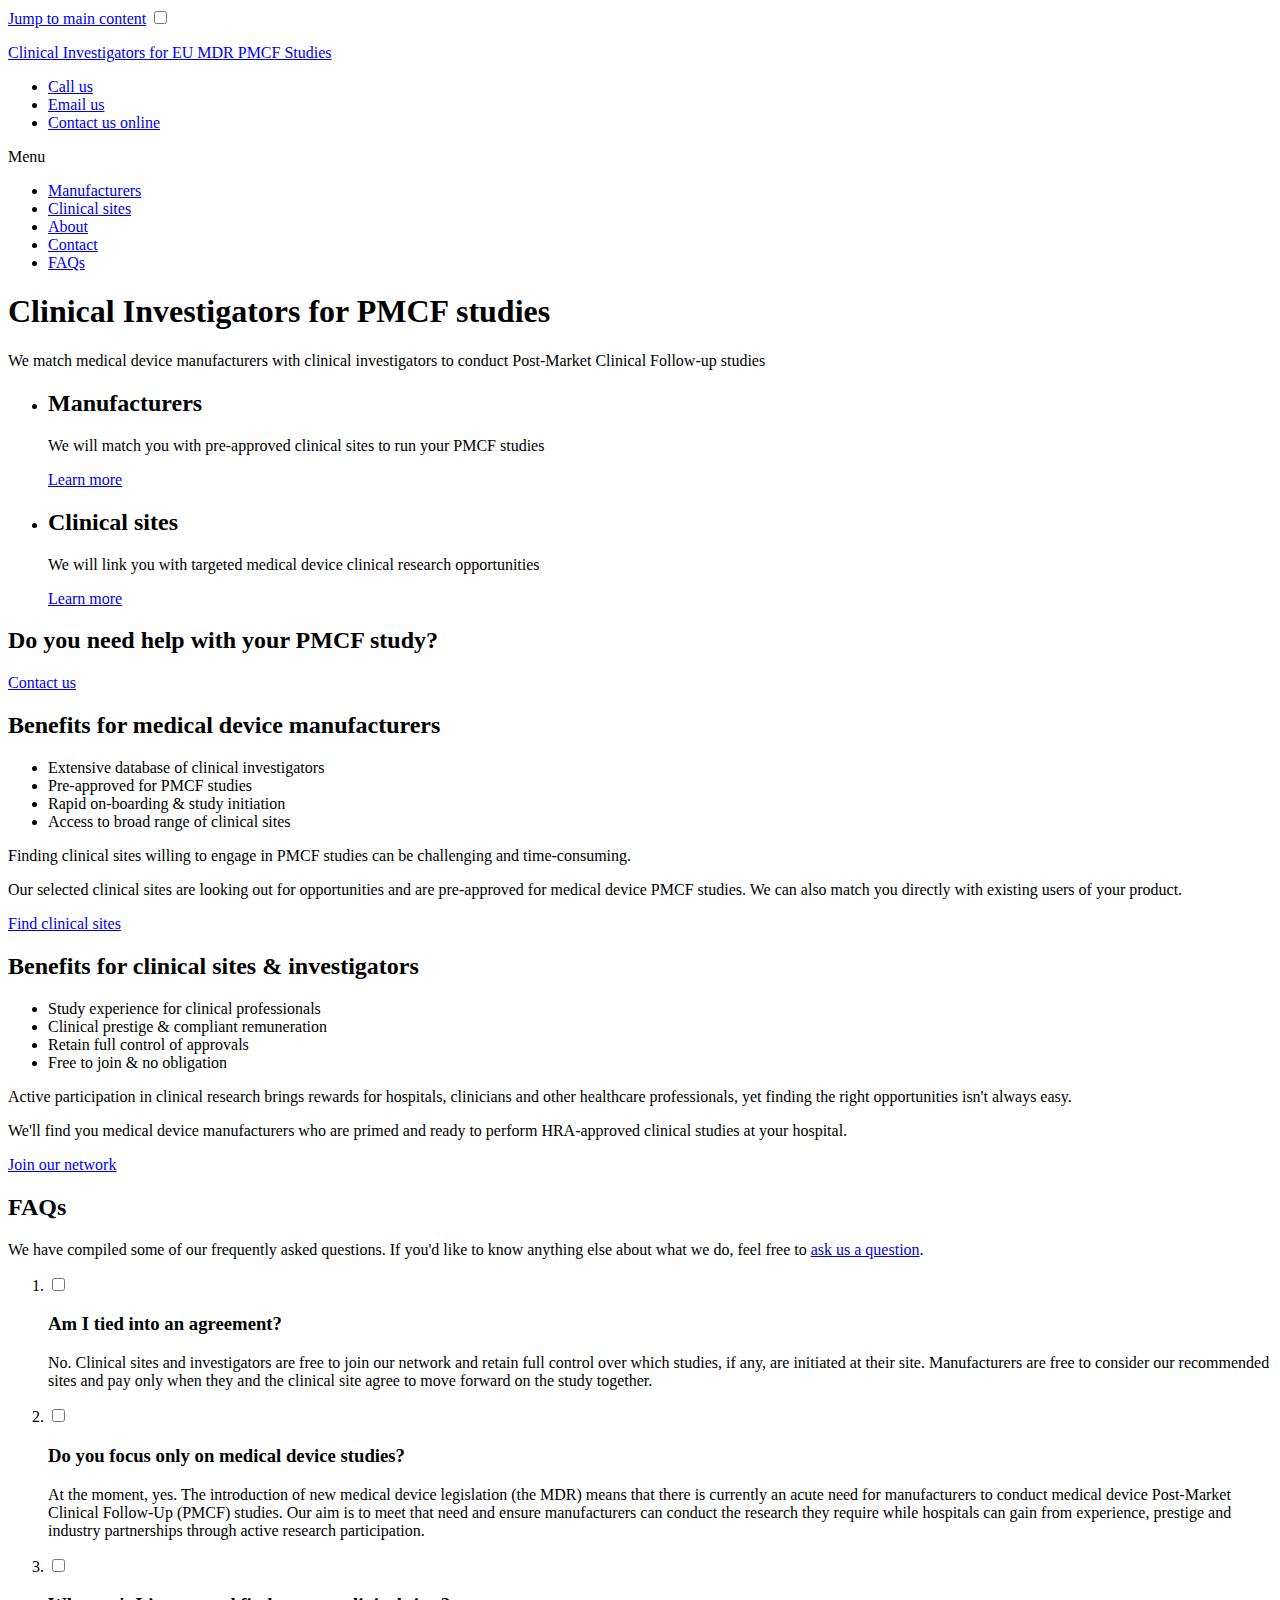
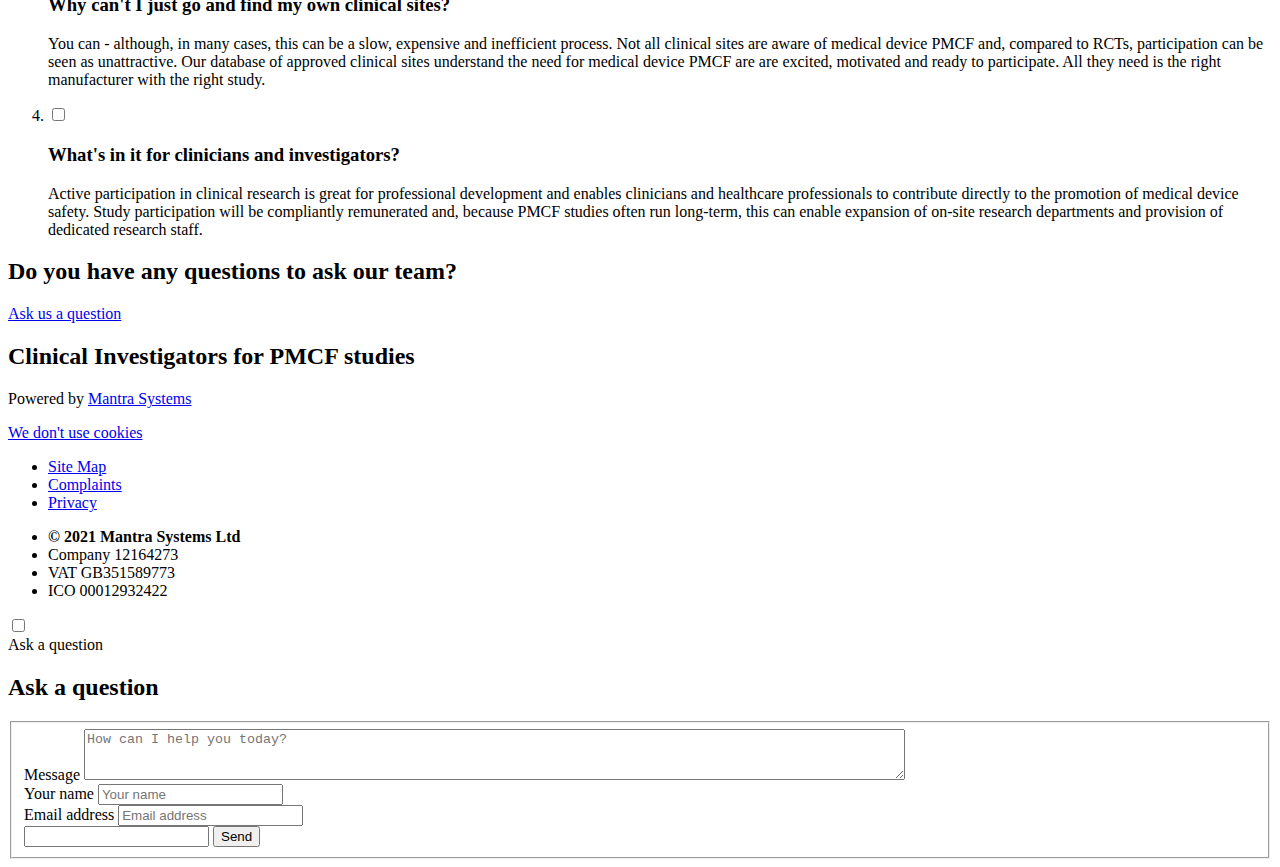
==== docs/index.html @ 165a4f56 "email input tweak" ====
<!DOCTYPE html>
<html itemscope itemtype="http://schema.org/WebPage" lang="en">
  <head>
    <!-- CSS -->
    <link rel="stylesheet preload" href="/assets/css/application.css?aa13af" as="style">
    <!-- Scripts -->
    <!--     <script async src="https://www.googletagmanager.com/gtag/js?id=G-ZV3YSTSREF"></script>
    <script src="/assets/js/session.js"></script> -->
    <meta charset="utf-8">
    <meta name="handheldfriendly" content="true">
    <meta name="mobileoptimized" content="width">
    <meta name="viewport" content="width=device-width, initial-scale=1.0">
    <meta name="robots" content="all">
    <meta http-equiv="X-UA-Compatible" content="IE=Edge">
    <!-- Favicons -->
    <meta name="msapplication-TileColor" content="#f1f2f6">
    <meta name="msapplication-config" content="/assets/images/favicons/browserconfig.xml">
    <meta name="theme-color" content="#ffffff">
    <link rel="apple-touch-icon" sizes="180x180" href="/assets/images/favicons/apple-touch-icon.png">
    <link rel="icon" type="image/png" sizes="32x32" href="/assets/images/favicons/favicon-32x32.png">
    <link rel="icon" type="image/png" sizes="16x16" href="/assets/images/favicons/favicon-16x16.png">
    <link rel="manifest" href="/assets/images/favicons/site.webmanifest">
    <link rel="mask-icon" href="/assets/images/favicons/safari-pinned-tab.svg" color="#ce4200">
    <link rel="shortcut icon" href="/assets/images/favicons/favicon.ico">
    <!-- Search Engine -->
    <meta name="description" content="We match medical device manufacturers with clinical investigators to conduct Post-Market Clinical Follow-up studies.">
    <meta name="keywords" content="Clinical Investigators, PMCF studies, post-market clinical follow up, EU MDR, medical device manufacturers, clinical sites, hospitals, research">
    <meta name="image" content="https://www.clinical-investigators.com/assets/images/logos/clinical-investigators-sm.png">
    <!-- Schema.org for Google -->
    <meta itemprop="name" content="Clinical Investigators">
    <meta itemprop="description" content="We match medical device manufacturers with clinical investigators to conduct Post-Market Clinical Follow-up studies.">
    <meta itemprop="image" content="https://www.clinical-investigators.com/assets/images/logos/clinical-investigators-sm.png">
    <!-- Twitter -->
    <meta name="twitter:card" content="Clinical Investigators">
    <meta name="twitter:title" content="Clinical Investigators for PMCF studies">
    <meta name="twitter:description" content="We match medical device manufacturers with clinical investigators to conduct Post-Market Clinical Follow-up studies.">
    <meta name="twitter:image:src" content="https://www.clinical-investigators.com/assets/images/logos/clinical-investigators-sm.png">
    <!-- Open Graph general (Facebook, Pinterest & Google+) -->
    <meta property="og:site_name" content="Clinical Investigators">
    <meta property="og:title" content="Clinical Investigators for PMCF studies">
    <meta property="og:url" content="https://www.clinical-investigators.com/">
    <meta property="og:type" content="website">
    <meta property="og:description" content="We match medical device manufacturers with clinical investigators to conduct Post-Market Clinical Follow-up studies.">
    <meta property="og:image" content="https://www.clinical-investigators.com/assets/images/logos/clinical-investigators-sm.png">
    <link rel="canonical" href="https://www.clinical-investigators.com/">
    <title>Clinical Investigators for PMCF studies</title>
  </head>
  <body class="nav-alt">
    <header class="banner" id="top">
      <div class="wrap">
        <a accesskey="s" href="#main-content" class="content-jump">Jump to main content</a>
        <input type="checkbox" id="menu-toggle">
        <nav>
          <p class="logo">
            <a href="/" class="current">
              <span>Clinical Investigators for EU MDR PMCF Studies</span>
            </a>
          </p>
          <ul class="contact-buttons">
            <li><a href="tel:+441143863349" class="icon-phone button"><span>Call us</span></a></li>
            <li><a href="mailto:clinical-investigators&#64;mantrasystems.co.uk?subject=Enquiry" class="icon-envelope button"><span>Email us</span></a></li>
            <li><a href="/contact" class="icon-comments button"><span>Contact us online</span></a></li>
          </ul>
          <p class="menu-toggle">
            <label for="menu-toggle" class="button">
              <span>Menu</span>
            </label>
          </p>
          <div class="links">
            <ul class="site">
              <li>
                <a href="/manufacturers">Manufacturers</a>
              </li>
              <li>
                <a href="/clinical-sites">Clinical sites</a>
              </li>
              <li class="about">
                <a href="/about">About</a>
              </li>
              <li class="contact">
                <a href="/contact">Contact</a>
              </li>
              <li class="faqs">
                <a href="/faqs">FAQs</a>
              </li>
            </ul>
          </div>
        </nav>
      </div>
    </header>
    <main class="content" id="main-content">
      <div class="strip style-1 home-intro">
        <div class="wrap">
          <h1><span>Clinical Investigators</span> <span>for PMCF studies</span></h1>
          <p class="lead"><span>We match medical device manufacturers with clinical</span> investigators to conduct Post-Market Clinical Follow-up studies</p>
          <div class="general-wrap">
            <ul class="row tile intro-funnels">
              <li class="col col-6">
                <div class="content funnel-1">
                  <div class="text">
                    <h2>Manufacturers</h2>
                    <p>We will match you with pre-approved clinical sites to run your PMCF studies</p>
                    <p><a href="/manufacturers" class="button"><span class="icon-angle-right after"><span>Learn more</span></span></a></p>
                  </div>
                </div>
              </li>
              <li class="col col-6">
                <div class="content funnel-2">
                  <div class="text">
                    <h2>Clinical sites</h2>
                    <p>We will link you with targeted medical device clinical research opportunities</p>
                    <p><a href="/clinical-sites" class="button"><span class="icon-angle-right after"><span>Learn more</span></span></a></p>
                  </div>
                </div>
              </li>
            </ul>
          </div>
        </div>
      </div>
      <div class="strip cta">
        <div class="wrap">
          <h2>Do you need help with your PMCF study?</h2>
          <p>
            <a href="/contact" class="button secondary">
              <span class="icon-comments"><span>Contact us</span></span>
            </a>
          </p>
        </div>
      </div>
      <div class="strip section style-5 benefits">
        <div class="wrap">
          <h2>Benefits for medical device manufacturers</h2>
          <div class="row">
            <div class="col col-6">
              <ul class="elements benefits">
                <li>
                  <div class="content icon-list">
                    <span><span>Extensive database</span> of clinical investigators</span>
                  </div>
                </li>
                <li>
                  <div class="content icon-clipboard-check">
                    <span><span>Pre-approved</span> for PMCF studies</span>
                  </div>
                </li>
                <li>
                  <div class="content icon-rocket">
                    <span><span>Rapid on-boarding</span> &amp; study initiation</span>
                  </div>
                </li>
                <li>
                  <div class="content icon-hospital">
                    <span><span>Access to broad range</span> of clinical sites</span>
                  </div>
                </li>
              </ul>
            </div>
            <div class="col col-6">
              <div class="content">
                <p>Finding clinical sites willing to engage in PMCF studies can be challenging and time-consuming.</p>
                <p>Our selected clinical sites are looking out for opportunities and are pre-approved for medical device PMCF studies. We can also match you directly with existing users of your product.</p>
                <p class="cta"><a href="/manufacturers" class="button"><span class="icon-angle-right after"><span>Find clinical sites</span></span></a></p>
              </div>
            </div>
          </div>
        </div>
      </div>
      <div class="strip section style-2 benefits">
        <div class="wrap">
          <h2>Benefits for clinical sites &amp; investigators</h2>
          <div class="row">
            <div class="col col-6">
              <ul class="elements benefits">
                <li>
                  <div class="content icon-users">
                    <span><span>Study experience for</span> clinical professionals</span>
                  </div>
                </li>
                <li>
                  <div class="content icon-award">
                    <span>Clinical prestige &amp; <span>compliant remuneration</span></span>
                  </div>
                </li>
                <li>
                  <div class="content icon-crown">
                    <span><span>Retain full control</span> of approvals</span>
                  </div>
                </li>
                <li>
                  <div class="content icon-lock-open">
                    <span><span>Free to join</span> &amp; no obligation</span>
                  </div>
                </li>
              </ul>
            </div>
            <div class="col col-6">
              <div class="content">
                <p>Active participation in clinical research brings rewards for hospitals, clinicians and other healthcare professionals, yet finding the right opportunities isn't always easy.</p>
                <p>We'll find you medical device manufacturers who are primed and ready to perform HRA-approved clinical studies at your hospital.</p>
                <p class="cta"><a href="/clinical-sites" class="button"><span class="icon-angle-right after"><span>Join our network</span></span></a></p>
              </div>
            </div>
          </div>
        </div>
      </div>
      <div class="strip section style-5 faqs">
        <div class="wrap">
          <h2>FAQs</h2>
          <p class="lead col-6">We have compiled some of our frequently asked questions. If you'd like to know anything else about what we do, feel free to <a href="/contact#">ask us a question</a>.</p>
          <ol class="faqs">
            <li>
              <input type="checkbox" id="faq-1" />
              <h3>
                <label for="faq-1"><span>Am I tied into an agreement?</span></label>
              </h3>
              <div class="answer">
                <p>No. Clinical sites and investigators are free to join our network and retain full control over which studies, if any, are initiated at their site. Manufacturers are free to consider our recommended sites and pay only when they and the clinical site agree to move forward on the study together.</p>
              </div>
            </li>
            <li>
              <input type="checkbox" id="faq-2" />
              <h3>
                <label for="faq-2"><span>Do you focus only on medical device studies?</span></label>
              </h3>
              <div class="answer">
                <p>At the moment, yes. The introduction of new medical device legislation (the MDR) means that there is currently an acute need for manufacturers to conduct medical device Post-Market Clinical Follow-Up (PMCF) studies. Our aim is to meet that need and ensure manufacturers can conduct the research they require while hospitals can gain from experience, prestige and industry partnerships through active research participation.</p>
              </div>
            </li>
            <li>
              <input type="checkbox" id="faq-3" />
              <h3>
                <label for="faq-3"><span>Why can't I just go and find my own clinical sites?</span></label>
              </h3>
              <div class="answer">
                <p>You can - although, in many cases, this can be a slow, expensive and inefficient process. Not all clinical sites are aware of medical device PMCF and, compared to RCTs, participation can be seen as unattractive. Our database of approved clinical sites understand the need for medical device PMCF are are excited, motivated and ready to participate. All they need is the right manufacturer with the right study.</p>
              </div>
            </li>
            <li>
              <input type="checkbox" id="faq-4" />
              <h3>
                <label for="faq-4"><span>What's in it for clinicians and investigators?</span></label>
              </h3>
              <div class="answer">
                <p>Active participation in clinical research is great for professional development and enables clinicians and healthcare professionals to contribute directly to the promotion of medical device safety. Study participation will be compliantly remunerated and, because PMCF studies often run long-term, this can enable expansion of on-site research departments and provision of dedicated research staff.</p>
              </div>
            </li>
          </ol>
        </div>
      </div>
      <div class="strip cta">
        <div class="wrap">
          <h2>Do you have any questions to ask our team?</h2>
          <p>
            <a href="/contact" class="button secondary">
              <span class="icon-comments"><span>Ask us a question</span></span>
            </a>
          </p>
        </div>
      </div>
    </main>
    <footer class="footer">
      <div class="site">
        <div class="wrap">
          <div class="row lone centered">
            <div class="col col-6">
              <h2 class="brand">
                <b><span>Clinical Investigators</span></b>
                <span>for PMCF studies</span>
              </h2>
              <p class="powered">
                <span>Powered by</span>
                <a href="https://www.mantrasystems.co.uk">Mantra Systems</a>
              </p>
            </div>
          </div>
        </div>
      </div>
      <div class="company">
        <div class="wrap">
          <p><a href="/privacy#cookies">We don't use cookies</a></p>
          <ul class="links">
            <li><a href="/site-map">Site Map</a></li>
            <li><a href="/complaints">Complaints</a></li>
            <li><a href="/privacy">Privacy</a></li>
          </ul>
          <ul class="info">
            <li><b>&copy; 2021 Mantra Systems Ltd</b></li>
            <li>Company 12164273</li>
            <li>VAT GB351589773</li>
            <li>ICO 00012932422</li>
          </ul>
        </div>
      </div>
    </footer>
    <input type="checkbox" id="contact-button" class="contact-button-toggle">
    <div class="contact-button">
      <label for="contact-button" class="cta">
        <span class="button icon-comments"><span>Ask a question</span></span>
      </label>
      <div class="form">
        <h2>Ask a question</h2>
        <form action="https://formspree.io/f/mrgrkjrw" method="POST">
          <fieldset>
            <input type="hidden" name="origin" value="Contact button on /">
            <div class="form-group">
              <label>
                <span class="label hide-screen">Message</span>
                <span class="field">
                  <textarea name="Message" rows="3" cols="100" placeholder="How can I help you today?" maxlength="1000" ></textarea>
                </span>
              </label>
            </div>
            <div class="form-group">
              <label>
                <span class="label hide-screen">Your name</span>
                <span class="field">
                  <input type="text" name="Name" placeholder="Your name" maxlength="100" required>
                </span>
              </label>
            </div>
            <div class="form-group">
              <label>
                <span class="label hide-screen">Email address</span>
                <span class="field">
                  <input type="email" name="Email" placeholder="Email address" maxlength="100" pattern="[a-z0-9._%+-]+@[a-z0-9.-]+\.[a-z]{2,4}$" required>
                </span>
              </label>
            </div>
            <input type="text" name="_gotcha" class="hide">
            <button type="submit" class="button">Send</button>
          </fieldset>
        </form>
      </div>
    </div>
  </body>
</html>
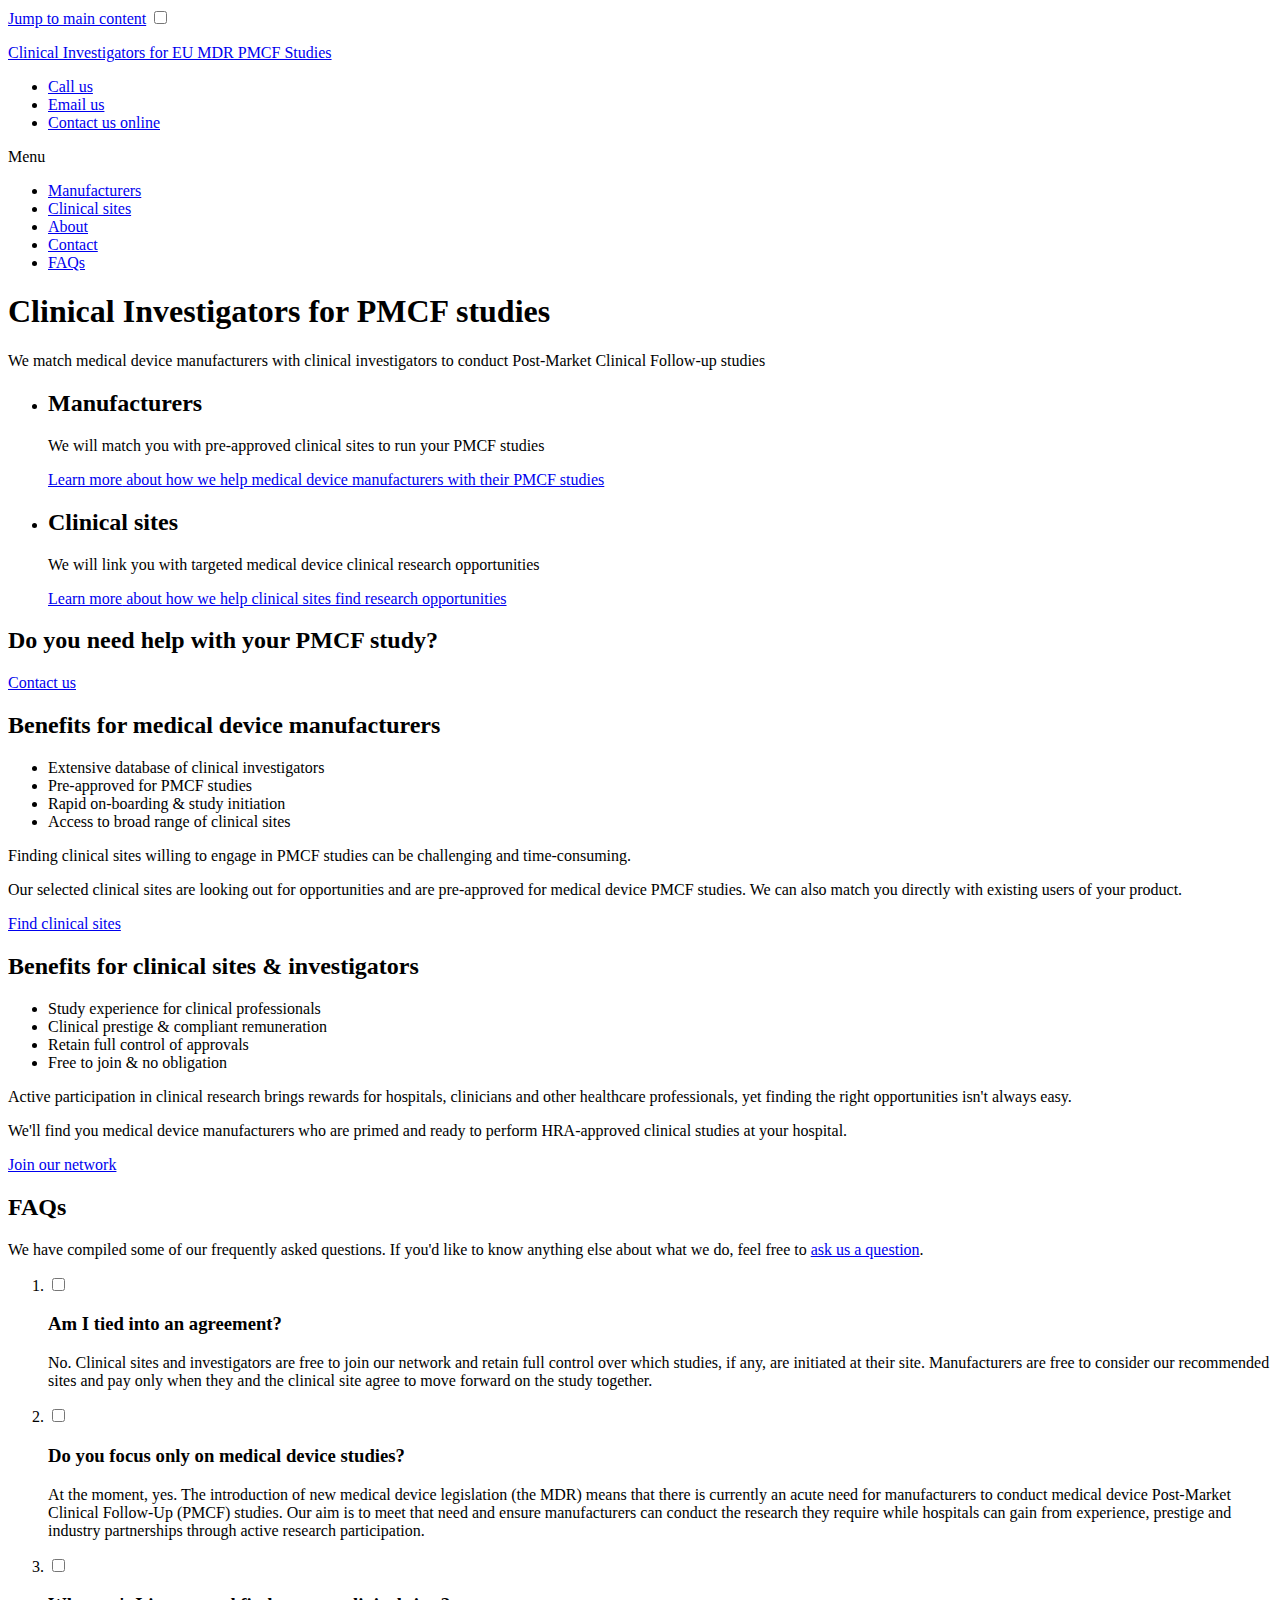
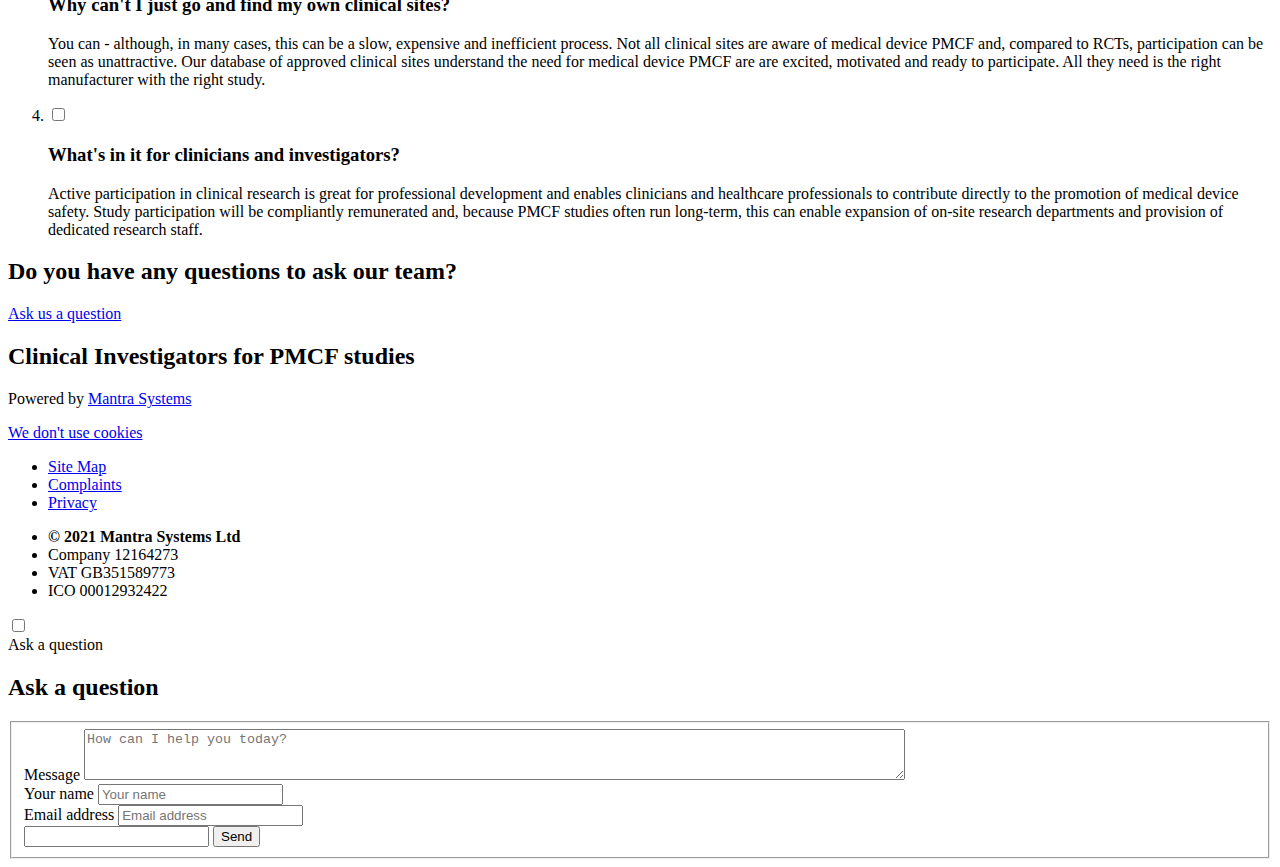
==== commit 5e1b6ba8: "accessibility button fix" ====
--- a/docs/index.html
+++ b/docs/index.html
@@ -4,8 +4,8 @@
     <!-- CSS -->
     <link rel="stylesheet preload" href="/assets/css/application.css?aa13af" as="style">
     <!-- Scripts -->
-    <!--     <script async src="https://www.googletagmanager.com/gtag/js?id=G-ZV3YSTSREF"></script>
-    <script src="/assets/js/session.js"></script> -->
+    <script async src="https://www.googletagmanager.com/gtag/js?id=G-ZV3YSTSREF"></script>
+    <script src="/assets/js/session.js"></script>
     <meta charset="utf-8">
     <meta name="handheldfriendly" content="true">
     <meta name="mobileoptimized" content="width">
@@ -100,7 +100,7 @@
                   <div class="text">
                     <h2>Manufacturers</h2>
                     <p>We will match you with pre-approved clinical sites to run your PMCF studies</p>
-                    <p><a href="/manufacturers" class="button"><span class="icon-angle-right after"><span>Learn more</span></span></a></p>
+                    <p><a href="/manufacturers" class="button"><span class="icon-angle-right after"><span>Learn more<span> about how we help medical device manufacturers with their PMCF studies</span></span></span></a></p>
                   </div>
                 </div>
               </li>
@@ -109,7 +109,7 @@
                   <div class="text">
                     <h2>Clinical sites</h2>
                     <p>We will link you with targeted medical device clinical research opportunities</p>
-                    <p><a href="/clinical-sites" class="button"><span class="icon-angle-right after"><span>Learn more</span></span></a></p>
+                    <p><a href="/clinical-sites" class="button"><span class="icon-angle-right after"><span>Learn more<span> about how we help clinical sites find research opportunities</span></span></span></a></p>
                   </div>
                 </div>
               </li>
@@ -306,7 +306,7 @@
               <label>
                 <span class="label hide-screen">Message</span>
                 <span class="field">
-                  <textarea name="Message" rows="3" cols="100" placeholder="How can I help you today?" maxlength="1000" ></textarea>
+                  <textarea name="Message" rows="3" cols="100" placeholder="How can I help you today?" maxlength="1000" required></textarea>
                 </span>
               </label>
             </div>
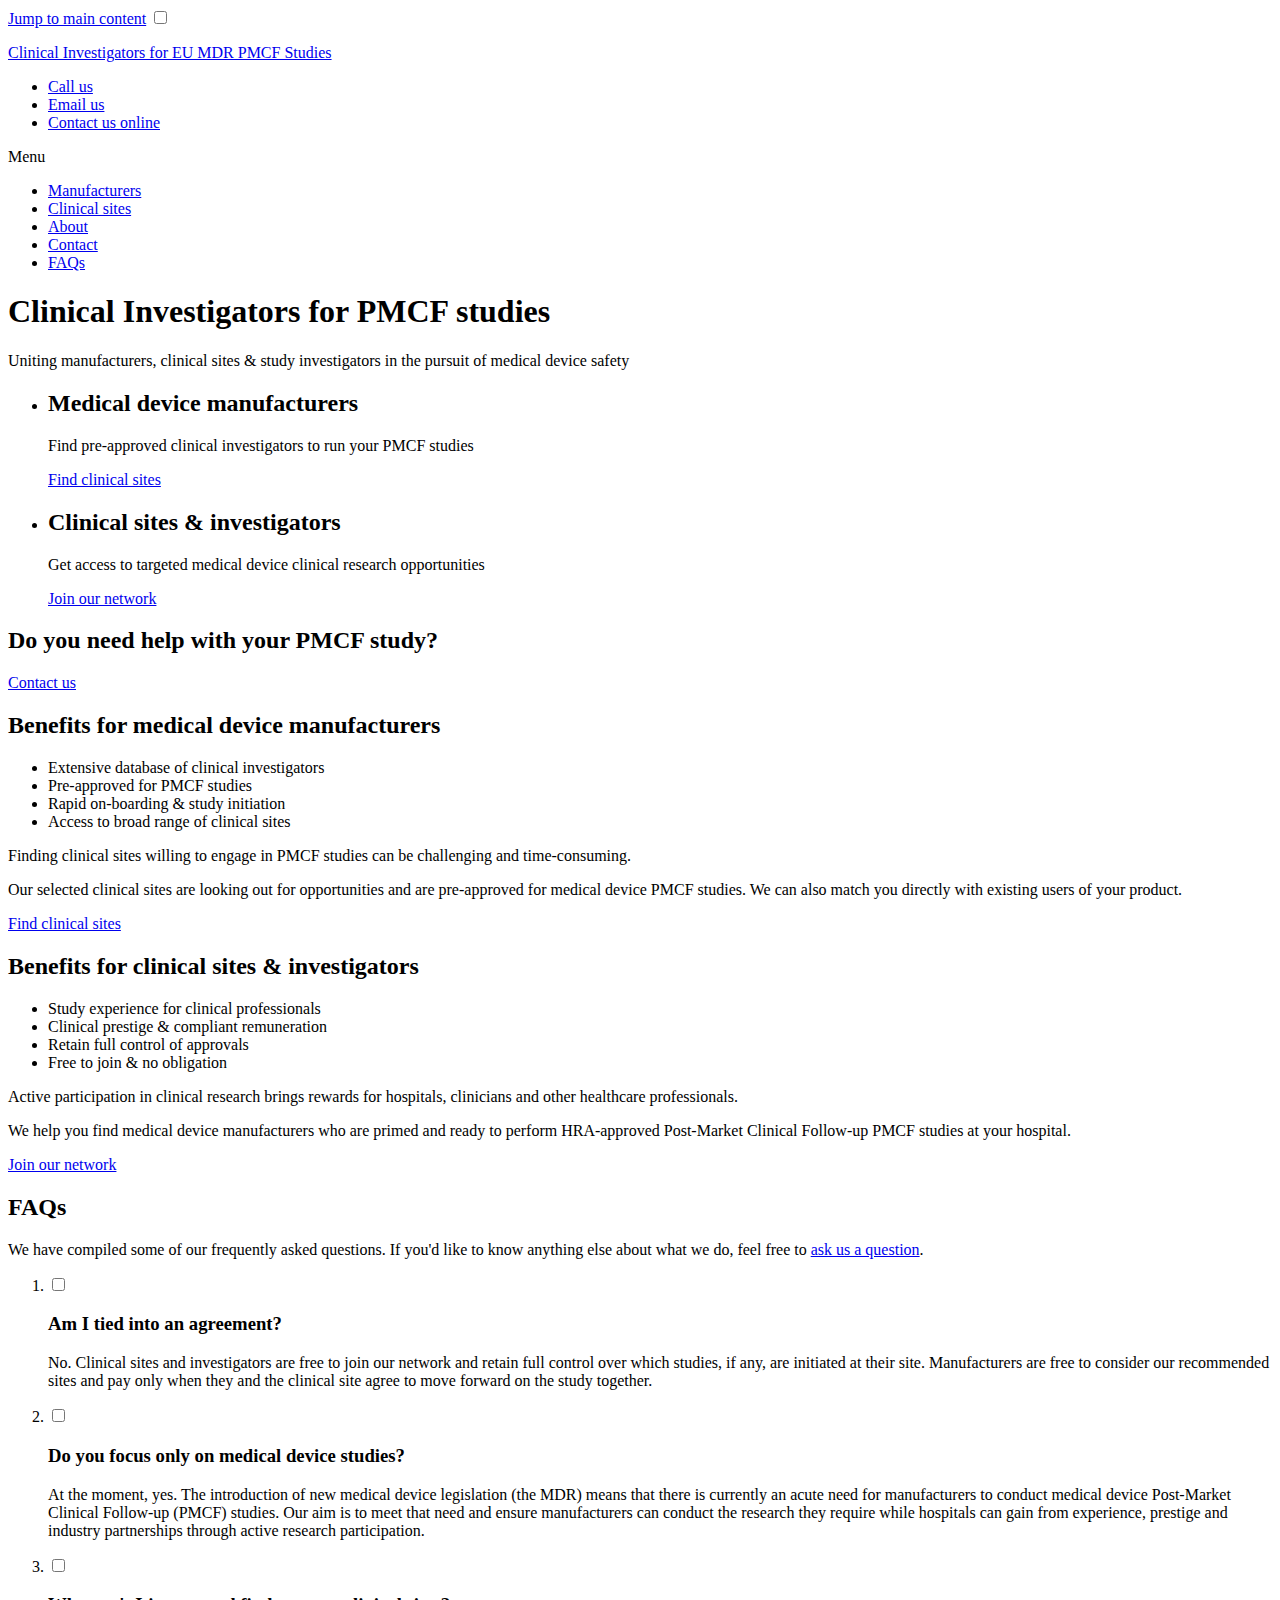
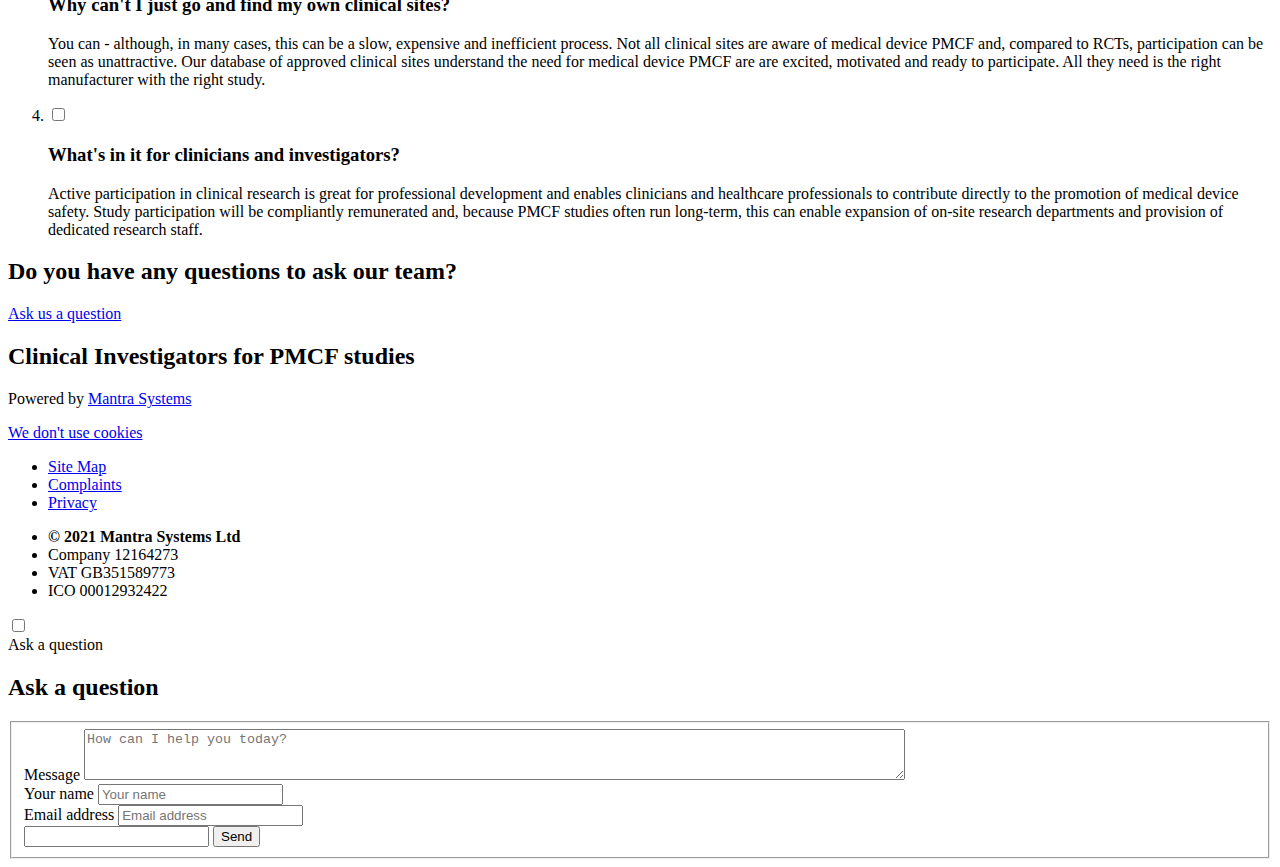
==== commit 7c4bfd90: "content updates" ====
--- a/docs/index.html
+++ b/docs/index.html
@@ -92,24 +92,24 @@
       <div class="strip style-1 home-intro">
         <div class="wrap">
           <h1><span>Clinical Investigators</span> <span>for PMCF studies</span></h1>
-          <p class="lead"><span>We match medical device manufacturers with clinical</span> investigators to conduct Post-Market Clinical Follow-up studies</p>
+          <p class="lead">Uniting manufacturers, clinical sites &amp; study investigators <span>in the pursuit of medical device safety</span></p>
           <div class="general-wrap">
             <ul class="row tile intro-funnels">
               <li class="col col-6">
                 <div class="content funnel-1">
                   <div class="text">
-                    <h2>Manufacturers</h2>
-                    <p>We will match you with pre-approved clinical sites to run your PMCF studies</p>
-                    <p><a href="/manufacturers" class="button"><span class="icon-angle-right after"><span>Learn more<span> about how we help medical device manufacturers with their PMCF studies</span></span></span></a></p>
+                    <h2>Medical device <span>manufacturers</span></h2>
+                    <p>Find pre-approved clinical investigators to run your PMCF studies</p>
+                    <p><a href="/manufacturers" class="button"><span class="icon-angle-right after"><span>Find clinical sites</span></span></a></p>
                   </div>
                 </div>
               </li>
               <li class="col col-6">
                 <div class="content funnel-2">
                   <div class="text">
-                    <h2>Clinical sites</h2>
-                    <p>We will link you with targeted medical device clinical research opportunities</p>
-                    <p><a href="/clinical-sites" class="button"><span class="icon-angle-right after"><span>Learn more<span> about how we help clinical sites find research opportunities</span></span></span></a></p>
+                    <h2>Clinical sites <span>&amp; investigators</span></h2>
+                    <p>Get access to targeted medical device clinical research opportunities</p>
+                    <p><a href="/clinical-sites" class="button"><span class="icon-angle-right after"><span>Join our network</span></span></a></p>
                   </div>
                 </div>
               </li>
@@ -195,8 +195,8 @@
             </div>
             <div class="col col-6">
               <div class="content">
-                <p>Active participation in clinical research brings rewards for hospitals, clinicians and other healthcare professionals, yet finding the right opportunities isn't always easy.</p>
-                <p>We'll find you medical device manufacturers who are primed and ready to perform HRA-approved clinical studies at your hospital.</p>
+                <p>Active participation in clinical research brings rewards for hospitals, clinicians and other healthcare professionals.</p>
+                <p>We help you find medical device manufacturers who are primed and ready to perform HRA-approved Post-Market Clinical Follow-up PMCF studies at your hospital.</p>
                 <p class="cta"><a href="/clinical-sites" class="button"><span class="icon-angle-right after"><span>Join our network</span></span></a></p>
               </div>
             </div>
@@ -223,7 +223,7 @@
                 <label for="faq-2"><span>Do you focus only on medical device studies?</span></label>
               </h3>
               <div class="answer">
-                <p>At the moment, yes. The introduction of new medical device legislation (the MDR) means that there is currently an acute need for manufacturers to conduct medical device Post-Market Clinical Follow-Up (PMCF) studies. Our aim is to meet that need and ensure manufacturers can conduct the research they require while hospitals can gain from experience, prestige and industry partnerships through active research participation.</p>
+                <p>At the moment, yes. The introduction of new medical device legislation (the MDR) means that there is currently an acute need for manufacturers to conduct medical device Post-Market Clinical Follow-up (PMCF) studies. Our aim is to meet that need and ensure manufacturers can conduct the research they require while hospitals can gain from experience, prestige and industry partnerships through active research participation.</p>
               </div>
             </li>
             <li>
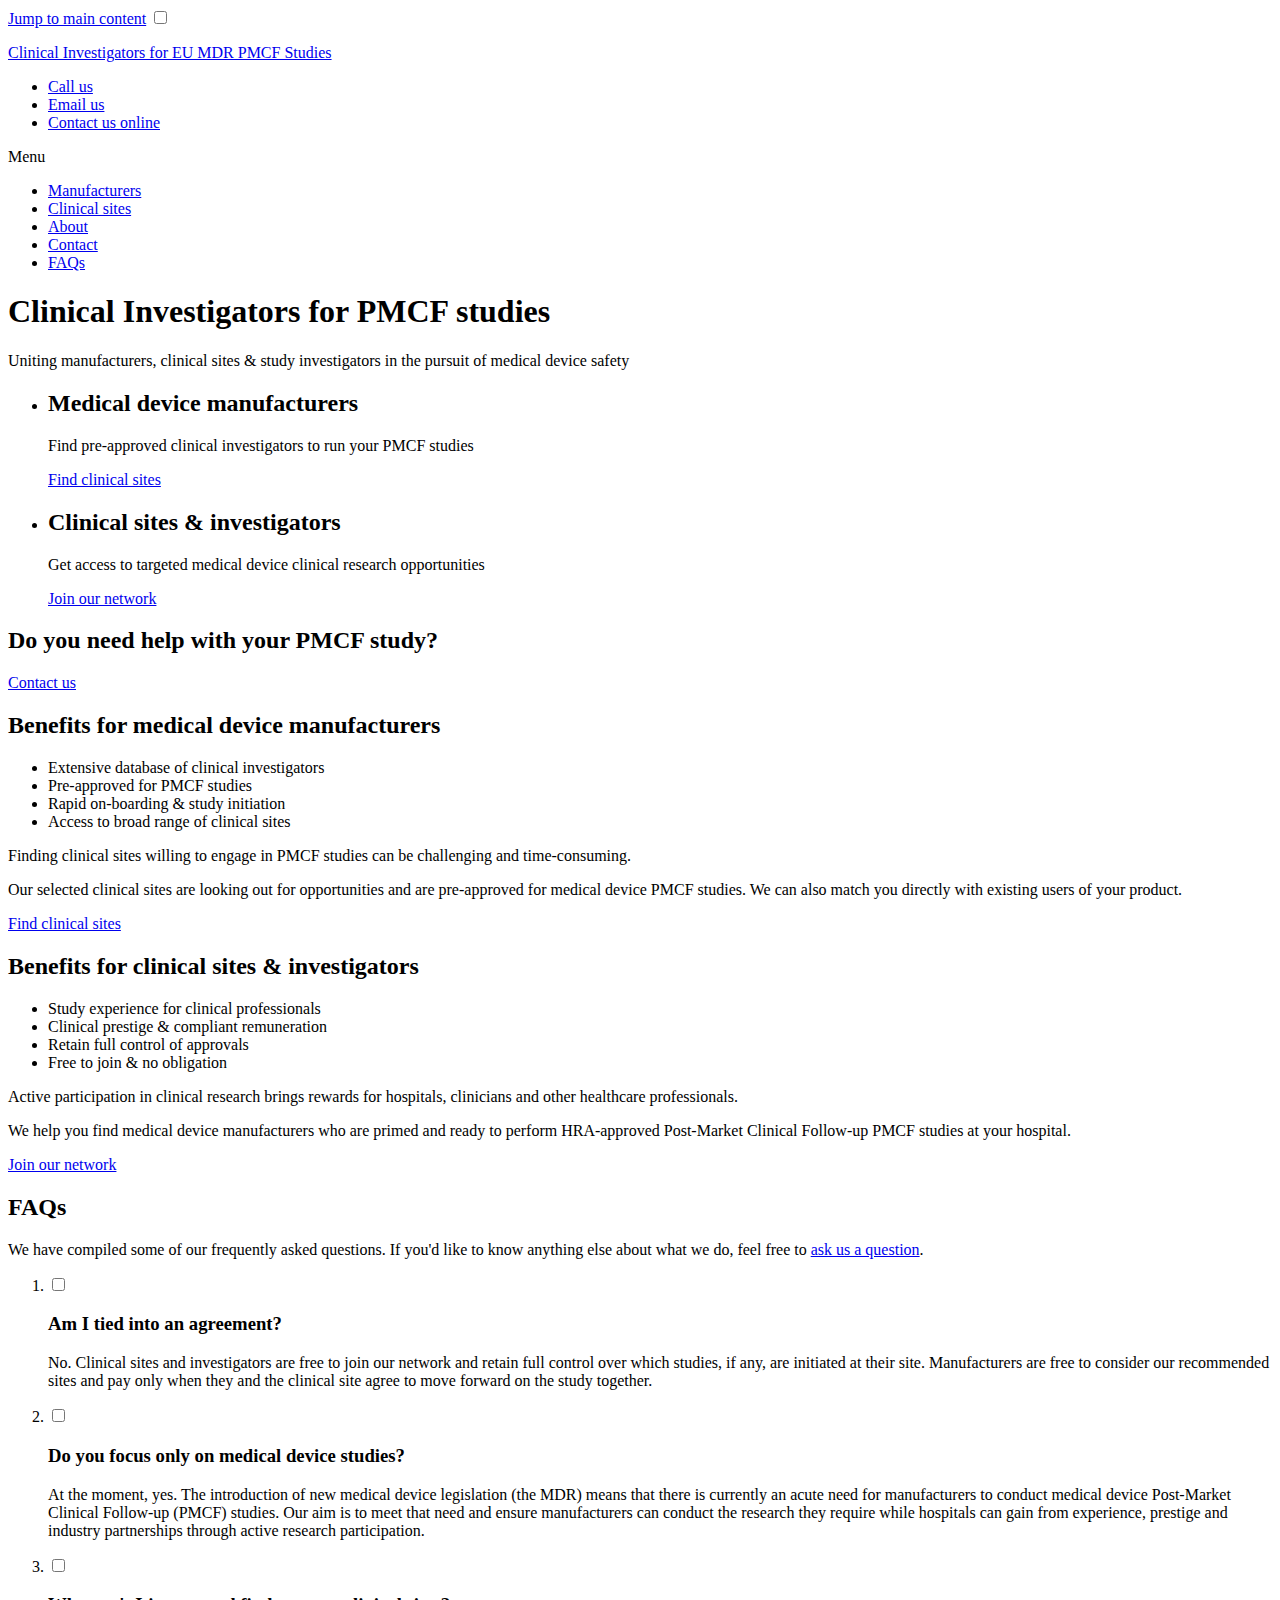
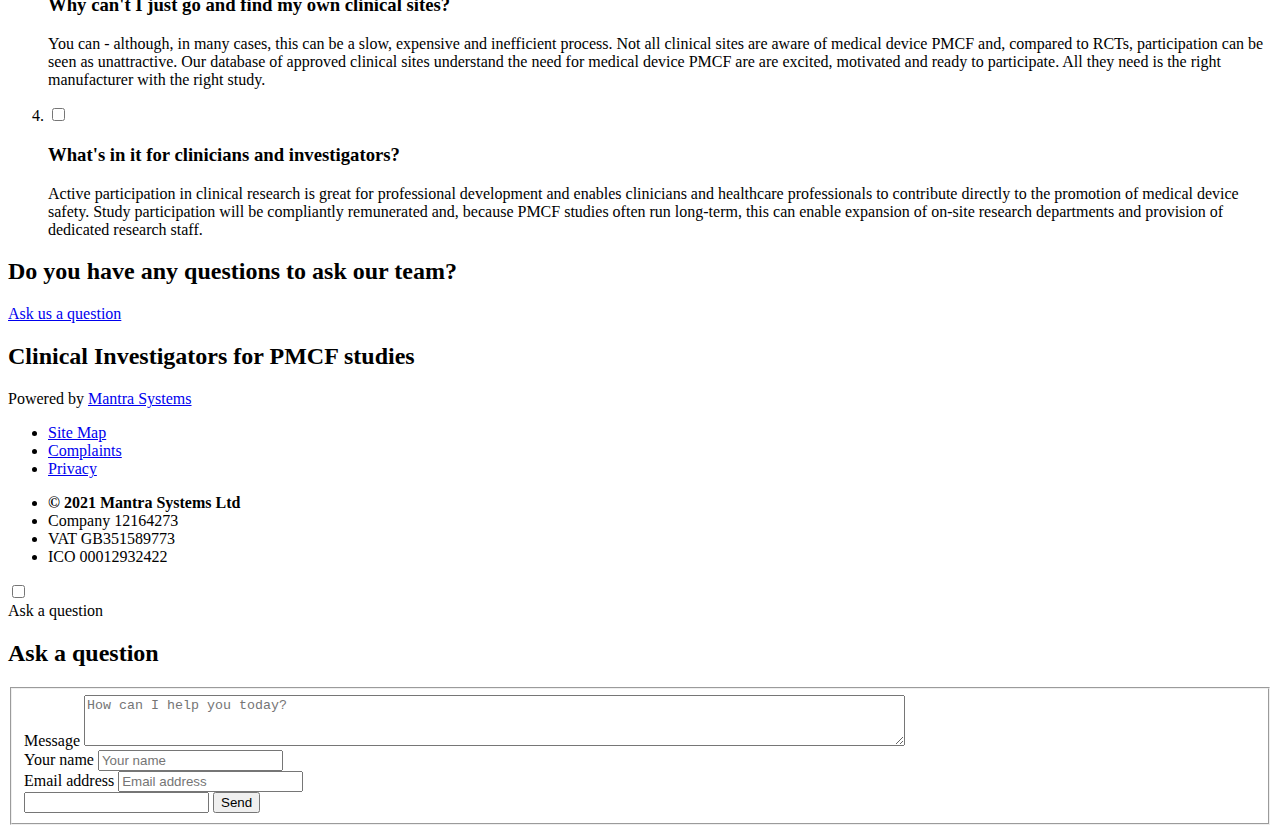
==== commit 155b785f: "google analytics and privacy update" ====
--- a/docs/index.html
+++ b/docs/index.html
@@ -2,10 +2,7 @@
 <html itemscope itemtype="http://schema.org/WebPage" lang="en">
   <head>
     <!-- CSS -->
-    <link rel="stylesheet preload" href="/assets/css/application.css?aa13af" as="style">
-    <!-- Scripts -->
-    <script async src="https://www.googletagmanager.com/gtag/js?id=G-ZV3YSTSREF"></script>
-    <script src="/assets/js/session.js"></script>
+    <link rel="stylesheet preload" href="/assets/css/application.css?hello" as="style">
     <meta charset="utf-8">
     <meta name="handheldfriendly" content="true">
     <meta name="mobileoptimized" content="width">
@@ -277,7 +274,6 @@
       </div>
       <div class="company">
         <div class="wrap">
-          <p><a href="/privacy#cookies">We don't use cookies</a></p>
           <ul class="links">
             <li><a href="/site-map">Site Map</a></li>
             <li><a href="/complaints">Complaints</a></li>
@@ -332,5 +328,6 @@
         </form>
       </div>
     </div>
+    <script src="/assets/js/cleaner.js" defer></script>
   </body>
 </html>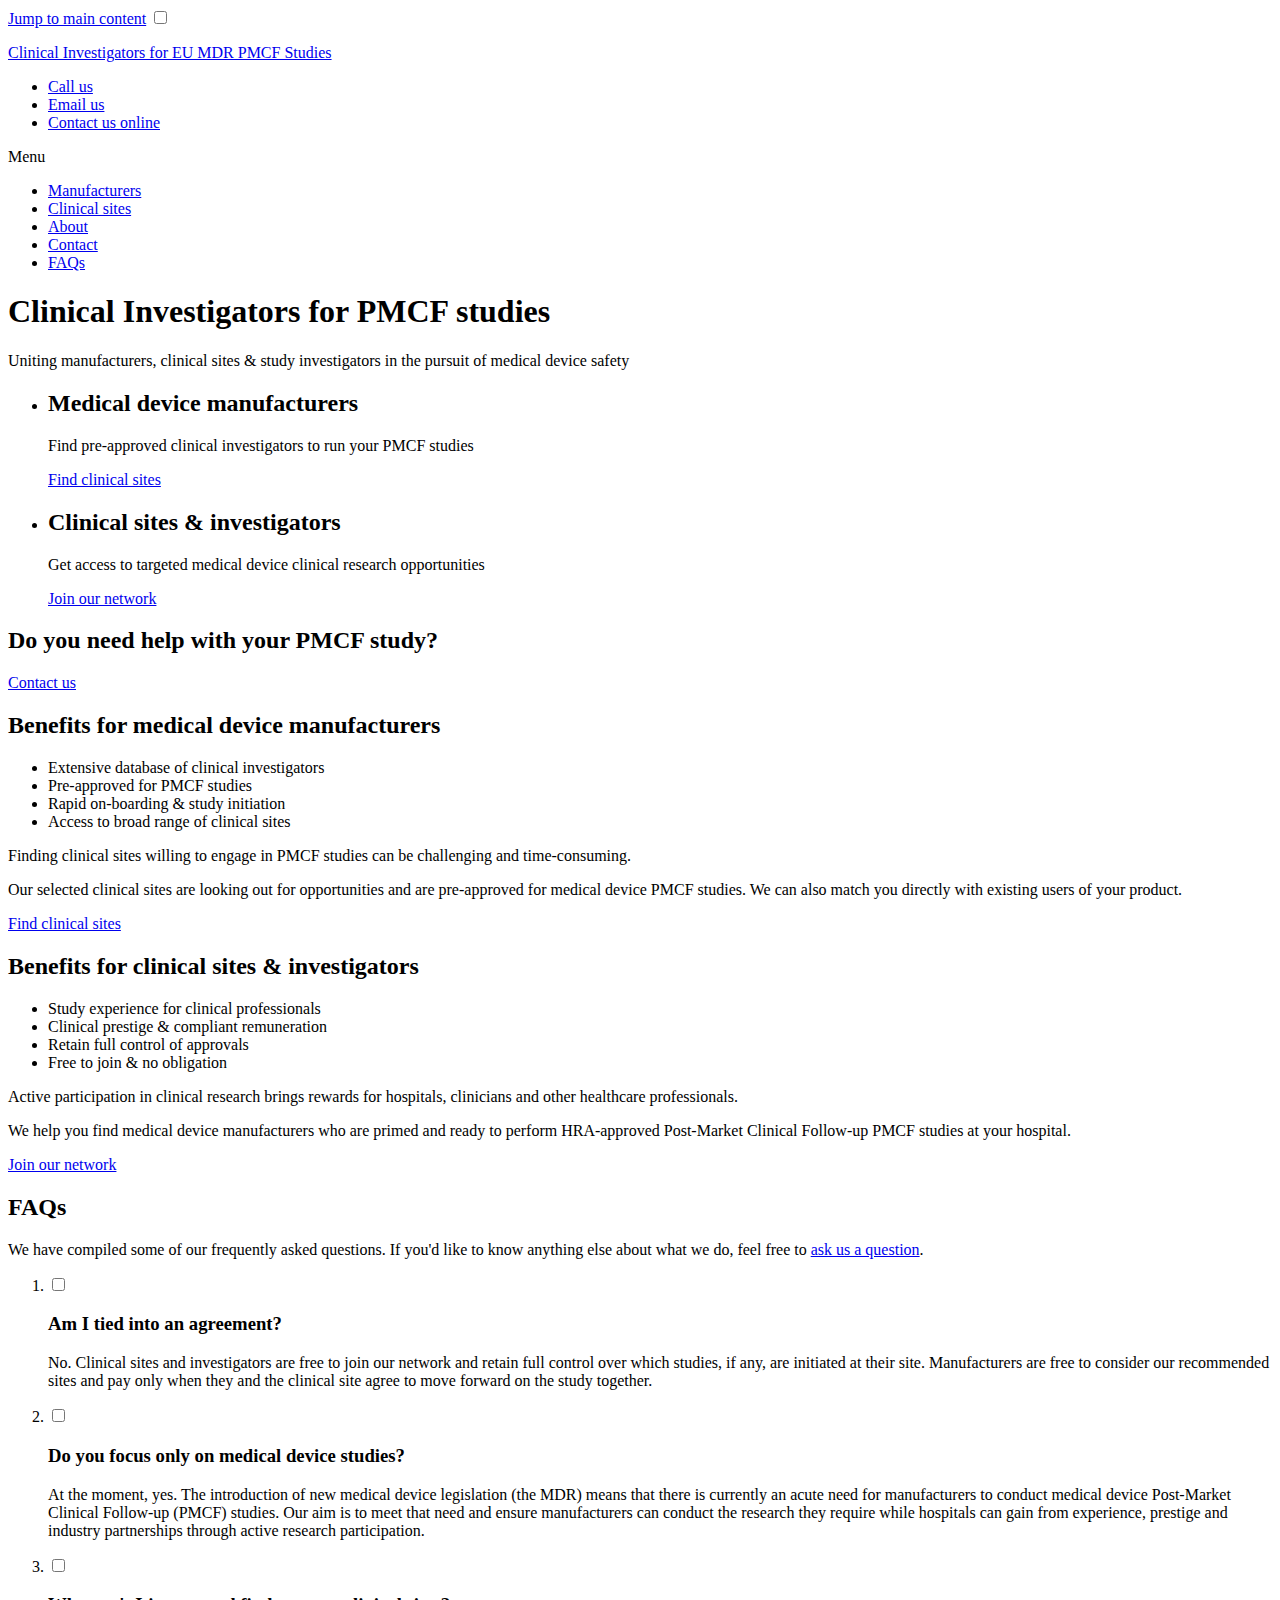
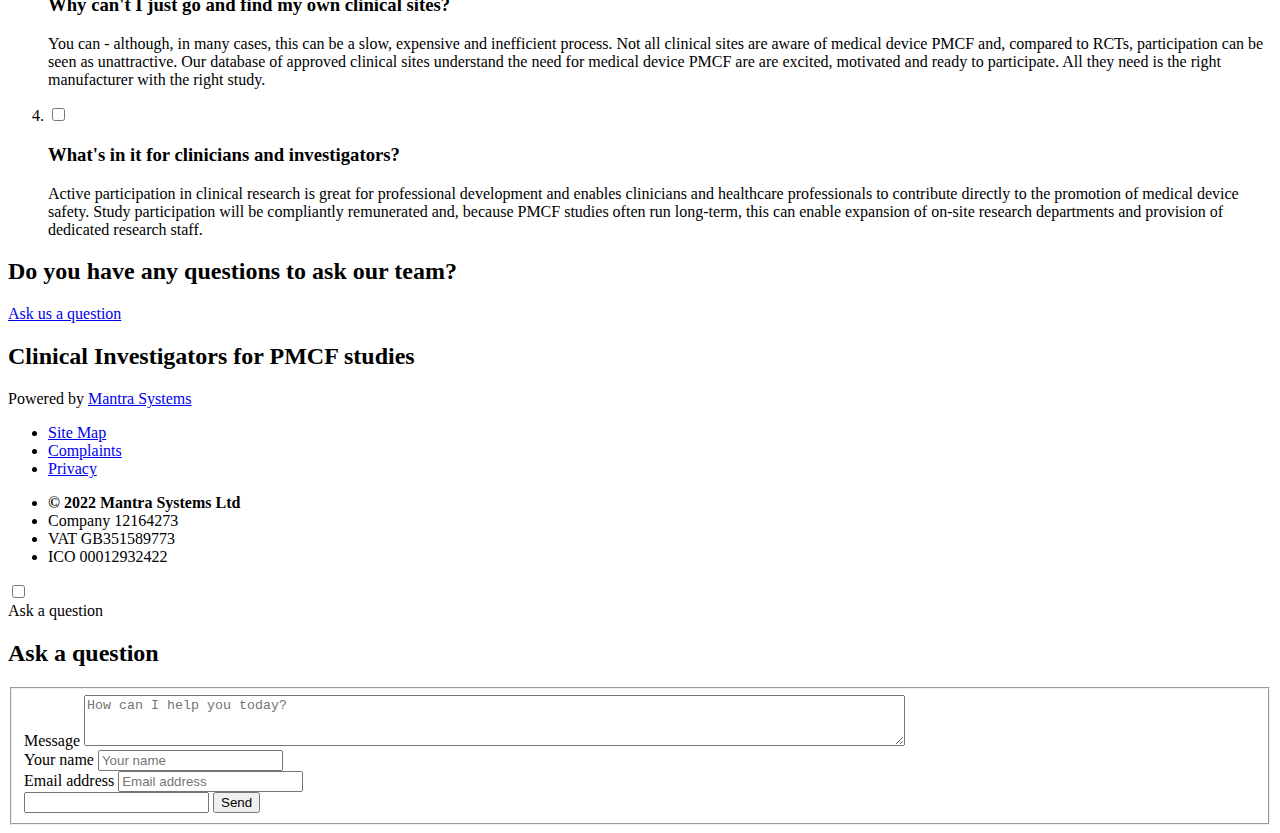
==== commit 807b93e3: "year update" ====
--- a/docs/index.html
+++ b/docs/index.html
@@ -280,7 +280,7 @@
             <li><a href="/privacy">Privacy</a></li>
           </ul>
           <ul class="info">
-            <li><b>&copy; 2021 Mantra Systems Ltd</b></li>
+            <li><b>&copy; 2022 Mantra Systems Ltd</b></li>
             <li>Company 12164273</li>
             <li>VAT GB351589773</li>
             <li>ICO 00012932422</li>
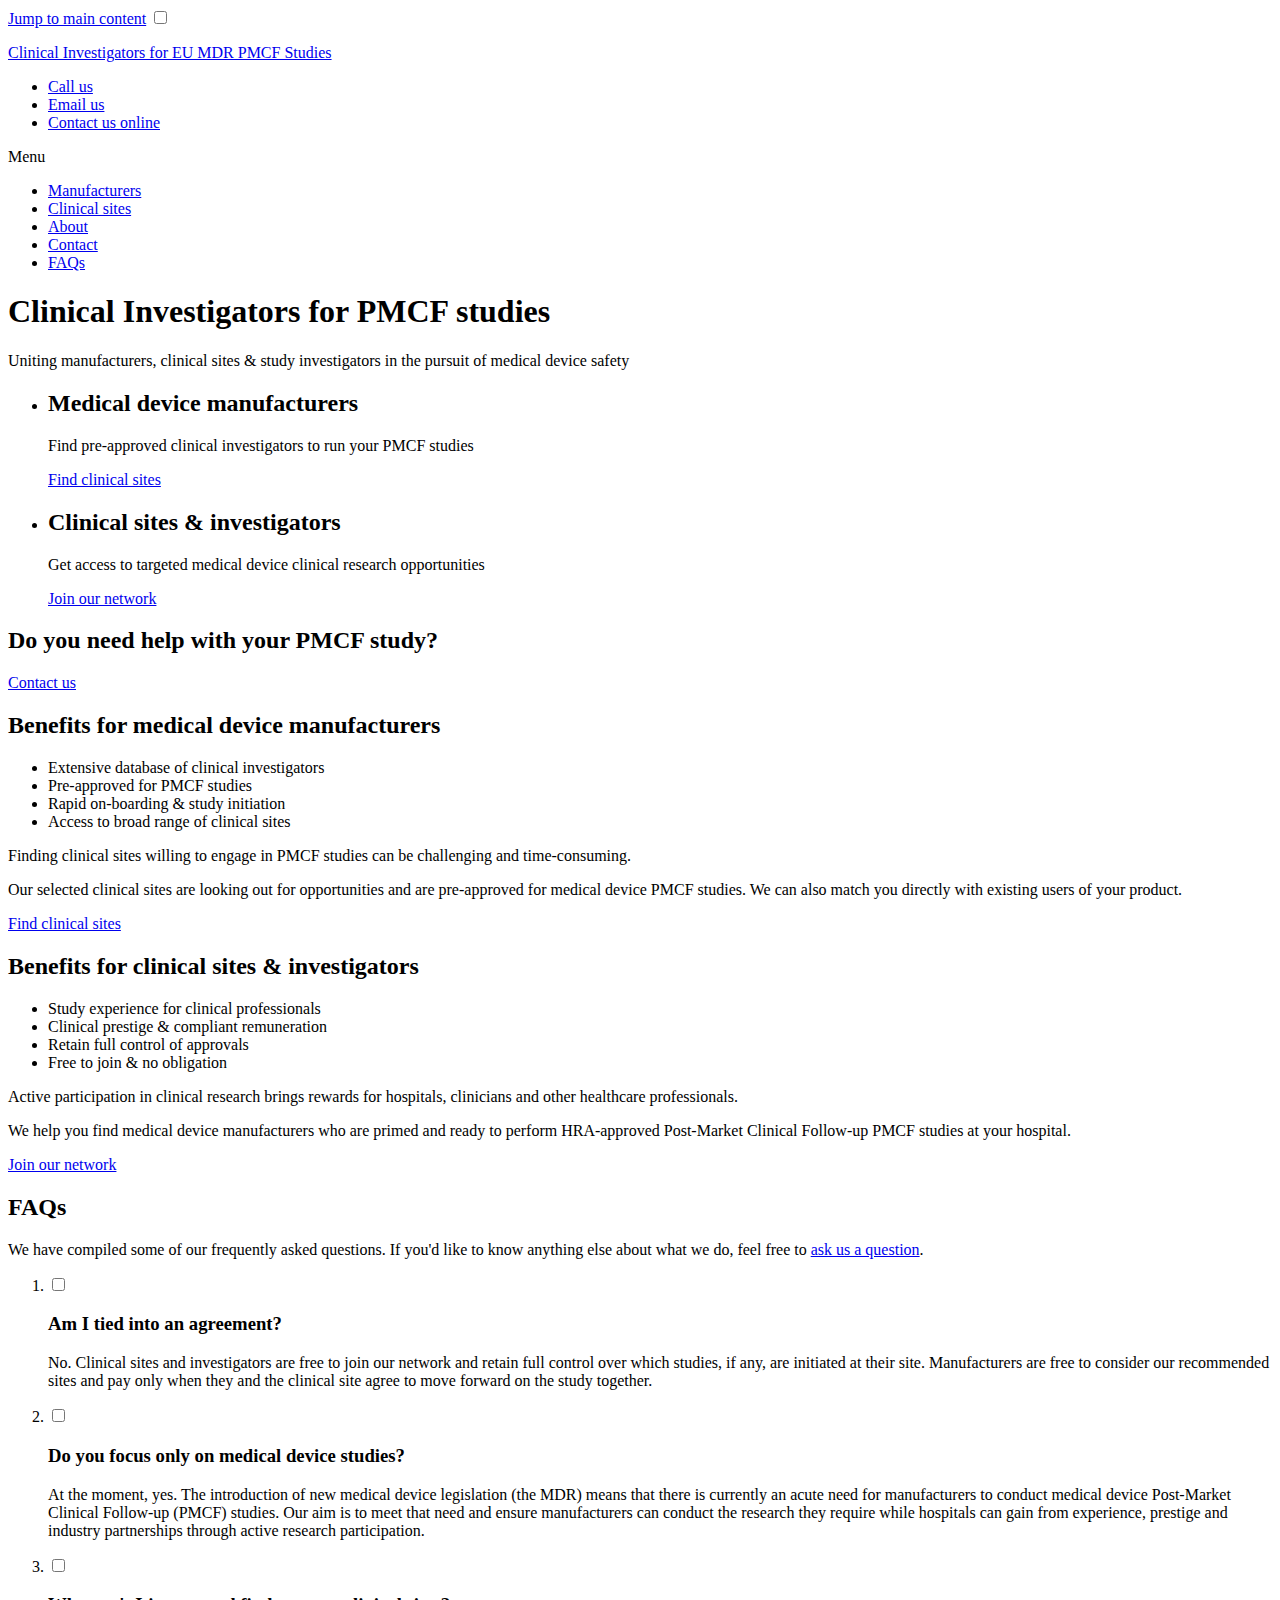
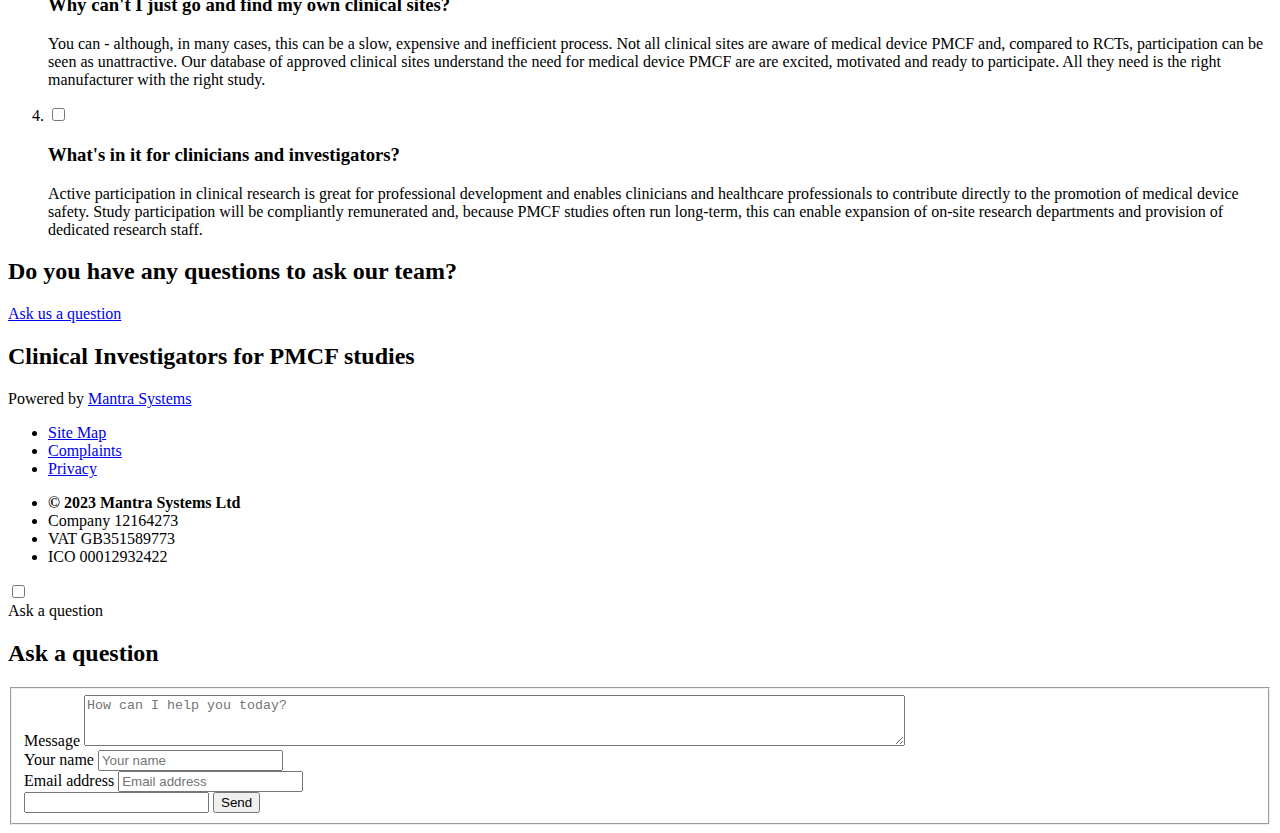
==== commit d7a89612: "date update + adding plausible analytics" ====
--- a/docs/index.html
+++ b/docs/index.html
@@ -3,6 +3,8 @@
   <head>
     <!-- CSS -->
     <link rel="stylesheet preload" href="/assets/css/application.css?hello" as="style">
+    <!-- Scripts -->
+    <script defer data-domain="clinical-investigators.com" src="https://plausible.io/js/script.js"></script>
     <meta charset="utf-8">
     <meta name="handheldfriendly" content="true">
     <meta name="mobileoptimized" content="width">
@@ -280,7 +282,7 @@
             <li><a href="/privacy">Privacy</a></li>
           </ul>
           <ul class="info">
-            <li><b>&copy; 2022 Mantra Systems Ltd</b></li>
+            <li><b>&copy; 2023 Mantra Systems Ltd</b></li>
             <li>Company 12164273</li>
             <li>VAT GB351589773</li>
             <li>ICO 00012932422</li>
